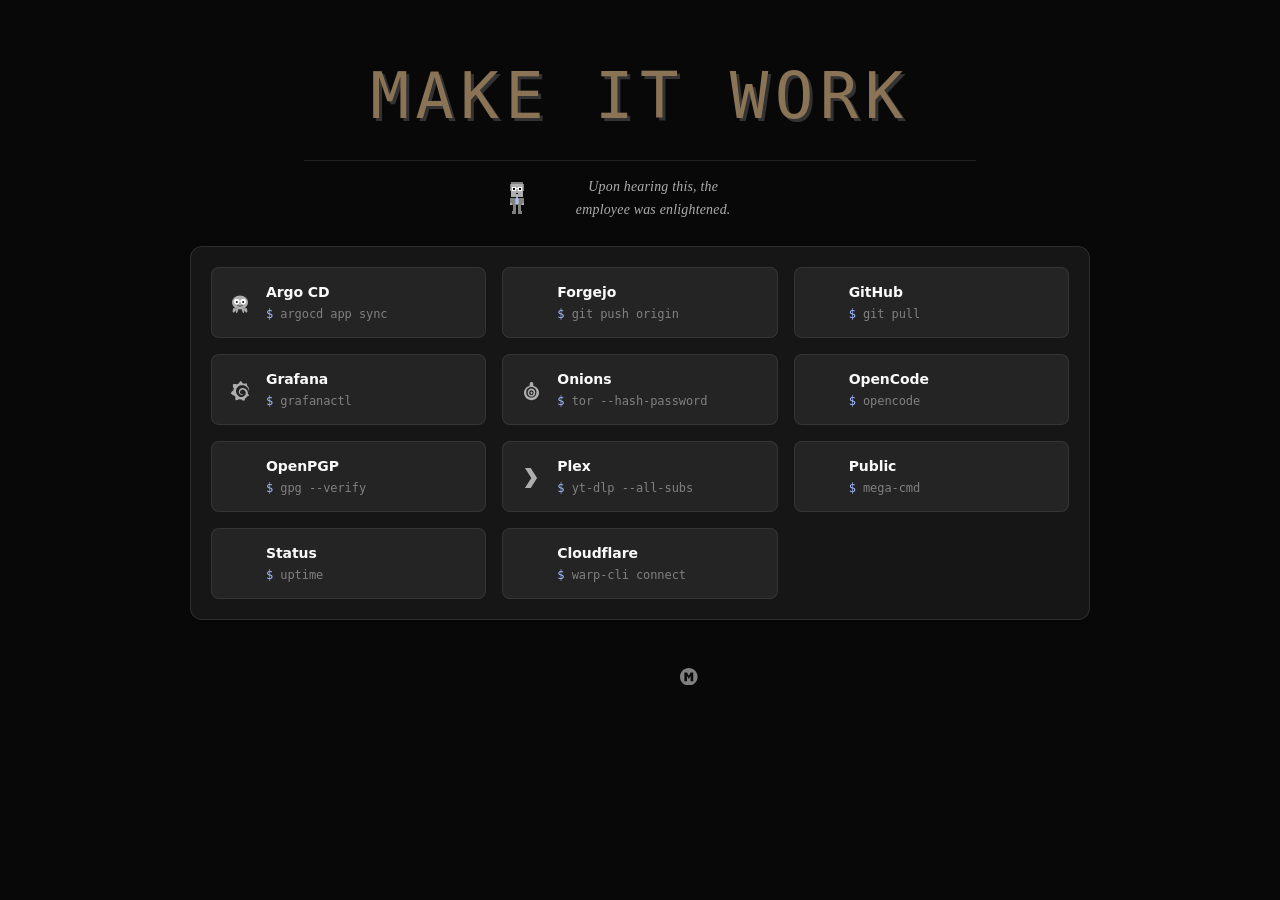
==== makeitwork.cloud/index.html @ a95a4190 "style: exaggerate employee ornament into chibi JRPG sprite Enlarge the koan-ornament head to 12px wi" ====
<!doctype html>
<html lang="en-US">
  <head>
    <title>Make IT Work - Personal DevOps Portal & Cloud Infrastructure</title>
    <meta charset="UTF-8" />
    <meta
      name="description"
      content="A curated collection of self-hosted DevOps tools: Argo CD, Forgejo, Grafana, and more. Personal cloud infrastructure showcase by Steven Welch."
    />
    <meta
      name="keywords"
      content="Make IT Work, DevOps, homelab, self-hosted, AWS, Cloudflare, Kubernetes, k3s, GitOps, Argo CD, Forgejo, Grafana, infrastructure"
    />
    <meta name="author" content="Steven Welch" />
    <meta name="viewport" content="width=device-width, initial-scale=1" />
    <meta name="robots" content="index, follow" />
    <link rel="canonical" href="https://makeitwork.cloud/" />
    <meta
      http-equiv="onion-location"
      content="http://zvr4i7wkppsuj3czsxk3dtdkodbrvobre2ao57z4nebqgyijuwp6znad.onion"
    />
    <meta
      property="og:title"
      content="Make IT Work - Personal DevOps Portal & Cloud Infrastructure"
    />
    <meta
      property="og:description"
      content="A curated collection of self-hosted DevOps tools: Argo CD, Forgejo, Grafana, and more."
    />
    <meta
      property="og:image"
      content="https://makeitwork.cloud/android-chrome-512x512.png"
    />
    <meta property="og:url" content="https://makeitwork.cloud/" />
    <meta property="og:type" content="website" />
    <meta property="og:site_name" content="Make IT Work" />
    <meta name="twitter:card" content="summary_large_image" />
    <meta name="twitter:title" content="Make IT Work - DevOps Portal" />
    <meta
      name="twitter:description"
      content="Personal DevOps infrastructure showcase with self-hosted services."
    />
    <meta
      name="twitter:image"
      content="https://makeitwork.cloud/android-chrome-512x512.png"
    />
    <script type="application/ld+json">
      {
        "@context": "https://schema.org",
        "@type": "WebSite",
        "name": "Make IT Work",
        "url": "https://makeitwork.cloud/",
        "description": "Personal DevOps portal showcasing self-hosted cloud infrastructure and tools",
        "author": {
          "@type": "Person",
          "name": "Steven Welch",
          "email": "steven@makeitwork.cloud",
          "url": "https://github.com/xnoto"
        }
      }
    </script>
    <link rel="icon" type="image/x-icon" href="/favicon.ico" />
    <link rel="icon" type="image/png" sizes="32x32" href="/favicon-32x32.png" />
    <link rel="icon" type="image/png" sizes="16x16" href="/favicon-16x16.png" />
    <link rel="apple-touch-icon" sizes="180x180" href="/apple-touch-icon.png" />
    <link rel="manifest" href="/site.webmanifest" />
    <meta name="theme-color" content="#080808" />
    <meta name="apple-mobile-web-app-capable" content="yes" />
    <meta
      name="apple-mobile-web-app-status-bar-style"
      content="black-translucent"
    />
    <meta name="apple-mobile-web-app-title" content="Make IT Work" />
    <link rel="apple-touch-startup-image" href="/android-chrome-512x512.png" />
    <link
      rel="stylesheet"
      href="https://cdnjs.cloudflare.com/ajax/libs/font-awesome/7.3.0/css/all.min.css"
    />
    <style>
      @font-face {
        font-family: "IBM EGA 8x8";
        src: url("https://cdn.jsdelivr.net/gh/makeitworkcloud/www@fb71ee4457116153f38c1623a35c4ee8bd7130b5/makeitwork.cloud/Web437_IBM_EGA_8x8.woff")
          format("woff");
        font-weight: normal;
        font-style: normal;
        font-display: swap;
      }

      @font-face {
        font-family: "Inter";
        src: url("https://cdn.jsdelivr.net/fontsource/fonts/inter:vf@5.3.0/latin-wght-normal.woff2")
          format("woff2-variations");
        font-weight: 100 900;
        font-style: normal;
        font-display: swap;
      }

      @font-face {
        font-family: "JetBrains Mono";
        src: url("https://cdn.jsdelivr.net/fontsource/fonts/jetbrains-mono:vf@5.3.0/latin-wght-normal.woff2")
          format("woff2-variations");
        font-weight: 100 800;
        font-style: normal;
        font-display: swap;
      }

      /* Design tokens adapted from the OpenCode web client dark theme. */
      :root {
        color-scheme: dark;
        --bg: #080808;
        --surface: #161616;
        --surface-raised: #242424;
        --surface-hover: #2e2e2e;
        --text: #fafafa;
        --text-muted: #aeaeae;
        --text-faint: #808080;
        --accent: #a2bcff;
        --accent-strong: #3b5cf6;
        --accent-strong-hover: #3250df;
        --focus-ring: #7698fd;
        --border: rgba(255, 255, 255, 0.1);
        --border-muted: rgba(255, 255, 255, 0.08);
        --border-strong: rgba(255, 255, 255, 0.2);
        --font-sans: "Inter", system-ui, sans-serif;
        --font-mono: "JetBrains Mono", ui-monospace, monospace;
      }

      * {
        margin: 0;
        padding: 0;
        box-sizing: border-box;
      }

      html {
        font-size: 16px;
      }

      body {
        font-family: var(--font-sans);
        background-color: var(--bg);
        color: var(--text);
        min-height: 100vh;
        display: flex;
        flex-direction: column;
        align-items: center;
        padding: 3rem 1rem;
        line-height: 1.5;
        letter-spacing: -0.005em;
        -webkit-font-smoothing: antialiased;
        -moz-osx-font-smoothing: grayscale;
      }

      .cloud-header {
        text-align: center;
        margin-bottom: 1.5rem;
        opacity: 0;
        animation: fadeIn 0.45s ease-out both;
        display: flex;
        flex-direction: column;
        align-items: center;
        width: 100%;
        --koan-rule-width: 42rem;
      }

      .koan-rule {
        width: var(--koan-rule-width);
        max-width: 100%;
        height: 1px;
        margin: 1rem auto 0;
        background: var(--border);
      }

      .koan-copy {
        display: flex;
        align-items: center;
        justify-content: center;
        gap: 0.65rem;
        margin: 0.85rem auto 0;
      }

      .koan-ornament {
        display: block;
        width: 1rem;
        height: 2rem;
        flex: 0 0 auto;
        animation: employeeFloat 2.8s ease-in-out infinite alternate;
      }

      .koan-ornament svg {
        display: block;
        width: 100%;
        height: 100%;
        overflow: hidden;
        image-rendering: pixelated;
      }

      .koan-ornament .koan-skin,
      .koan-ornament .koan-shirt {
        fill: var(--text-muted);
      }

      .koan-ornament .koan-hair,
      .koan-ornament .koan-suit {
        fill: var(--text-faint);
      }

      .koan-ornament .koan-glasses {
        fill: var(--text);
      }

      .koan-ornament .koan-accent {
        fill: var(--accent);
      }

      .koan-ornament .koan-cutout {
        fill: var(--bg);
      }

      .subheader {
        margin: 0;
        max-width: 34ch;
        padding: 0;
        color: var(--text-muted);
        font-family: ui-serif, Georgia, serif;
        font-size: clamp(0.8rem, 0.75rem + 0.15vw, 0.95rem);
        font-weight: 400;
        font-style: italic;
        line-height: 1.7;
        letter-spacing: 0.015em;
        text-wrap: balance;
      }

      .site-title {
        font-family: "IBM EGA 8x8", monospace;
        color: #8b7355;
        font-size: 4rem;
        font-weight: normal;
        text-shadow: 3px 3px 0 #333;
        letter-spacing: 0.1em;
        animation: flicker 32s ease-in-out infinite;
      }

      @media (max-width: 600px) {
        .site-title {
          font-size: 2.5rem;
        }

        .cloud-header {
          --koan-rule-width: 26.5rem;
        }
      }

      @media (max-width: 400px) {
        .site-title {
          font-size: 24px;
        }

        .cloud-header {
          --koan-rule-width: 15.8rem;
        }
      }

      .portal {
        width: 100%;
        max-width: 900px;
        opacity: 0;
        animation: fadeIn 0.45s ease-out 0.1s both;
      }

      .portal-border {
        background: var(--surface);
        border: 1px solid var(--border);
        border-radius: 12px;
        padding: 1rem;
        box-shadow: 0 1px 2px rgba(0, 0, 0, 0.4);
      }

      @media (min-width: 600px) {
        .portal-border {
          padding: 1.25rem;
        }
      }

      .contact-icons {
        display: flex;
        gap: 1.25rem;
        align-items: center;
        justify-content: center;
        margin-top: 1.25rem;
        padding-top: 1rem;
      }

      .contact-icon {
        color: var(--text-faint);
        font-size: 1.1rem;
        transition: all 0.15s ease;
        padding: 0.4rem;
      }

      .contact-icon:hover {
        color: var(--text);
        transform: translateY(-1px);
      }

      .contact-icon svg {
        width: 1.1rem;
        height: 1.1rem;
        fill: currentColor;
        vertical-align: middle;
      }

      .resource-icon svg {
        width: 1.25rem;
        height: 1.25rem;
        fill: currentColor;
        vertical-align: middle;
      }

      .resource-grid {
        display: grid;
        grid-template-columns: 1fr;
        gap: 0.75rem;
      }

      @media (min-width: 480px) {
        .resource-grid {
          grid-template-columns: repeat(2, 1fr);
        }
      }

      @media (min-width: 768px) {
        .resource-grid {
          grid-template-columns: repeat(3, 1fr);
          gap: 1rem;
        }
      }

      .resource {
        position: relative;
        display: flex;
        align-items: center;
        gap: 0.875rem;
        padding: 0.875rem 1rem;
        background: var(--surface-raised);
        border: 1px solid var(--border-muted);
        border-radius: 8px;
        text-decoration: none;
        color: var(--text);
        transition: all 0.15s ease;
        overflow: hidden;
      }

      .resource:hover {
        background: var(--surface-hover);
        border-color: var(--border-strong);
        box-shadow: 0 4px 12px rgba(0, 0, 0, 0.4);
        transform: translateY(-1px);
      }

      .resource-icon {
        font-size: 1.25rem;
        color: var(--text-muted);
        width: 1.5rem;
        text-align: center;
        transition: all 0.15s ease;
      }

      .resource:hover .resource-icon {
        color: var(--accent);
      }

      .resource-content {
        flex: 1;
        min-width: 0;
      }

      .resource-name {
        font-size: 0.875rem;
        font-weight: 550;
        color: var(--text);
        margin-bottom: 0.125rem;
      }

      .resource-cmd {
        font-family: var(--font-mono);
        font-size: 0.75rem;
        color: var(--text-faint);
      }

      .resource-cmd::before {
        content: "$ ";
        color: var(--accent);
      }

      .resource:focus-visible,
      .contact-icon:focus-visible,
      .install-btn:focus-visible,
      .install-dismiss:focus-visible {
        outline: 2px solid var(--focus-ring);
        outline-offset: 2px;
      }

      ::selection {
        background: rgba(59, 92, 246, 0.35);
      }

      @keyframes fadeIn {
        from {
          opacity: 0;
          transform: translateY(10px);
        }
        to {
          opacity: 1;
          transform: translateY(0);
        }
      }

      @keyframes employeeFloat {
        from {
          transform: translateY(-4px);
        }
        to {
          transform: translateY(4px);
        }
      }

      @keyframes flicker {
        0% {
          opacity: 0.75;
        }
        5% {
          opacity: 0.85;
        }
        10% {
          opacity: 0.7;
        }
        15% {
          opacity: 0.95;
        }
        20% {
          opacity: 0.8;
        }
        25% {
          opacity: 0.88;
        }
        30% {
          opacity: 0.72;
        }
        35% {
          opacity: 1;
        }
        40% {
          opacity: 0.78;
        }
        45% {
          opacity: 0.68;
        }
        50% {
          opacity: 0.9;
        }
        55% {
          opacity: 0.76;
        }
        60% {
          opacity: 1;
        }
        65% {
          opacity: 0.82;
        }
        70% {
          opacity: 0.7;
        }
        75% {
          opacity: 0.92;
        }
        80% {
          opacity: 0.74;
        }
        85% {
          opacity: 0.86;
        }
        90% {
          opacity: 0.71;
        }
        95% {
          opacity: 0.96;
        }
        100% {
          opacity: 0.75;
        }
      }

      @media (prefers-reduced-motion: reduce) {
        .cloud-header,
        .portal {
          animation: none;
          opacity: 1;
        }

        .koan-ornament {
          animation: none;
        }

        .resource,
        .contact-icon,
        .install-banner,
        .install-btn,
        .install-dismiss {
          transition: none;
        }

        .site-title {
          animation: none;
          opacity: 1;
        }
      }

      ::-webkit-scrollbar {
        width: 6px;
      }

      ::-webkit-scrollbar-track {
        background: var(--bg);
      }

      ::-webkit-scrollbar-thumb {
        background: var(--border-strong);
        border-radius: 3px;
      }

      ::-webkit-scrollbar-thumb:hover {
        background: rgba(255, 255, 255, 0.3);
      }

      .install-banner {
        position: fixed;
        bottom: 0;
        left: 0;
        right: 0;
        background: var(--surface-raised);
        border-top: 1px solid var(--border);
        padding: 1rem;
        display: flex;
        align-items: center;
        justify-content: space-between;
        gap: 1rem;
        transform: translateY(100%);
        transition: transform 0.3s ease;
        z-index: 1000;
      }

      .install-banner.visible {
        transform: translateY(0);
      }

      .install-banner-content {
        display: flex;
        align-items: center;
        gap: 0.75rem;
        flex: 1;
        min-width: 0;
      }

      .install-banner-icon {
        width: 40px;
        height: 40px;
        border-radius: 8px;
        flex-shrink: 0;
      }

      .install-banner-text {
        flex: 1;
        min-width: 0;
      }

      .install-banner-title {
        font-size: 0.875rem;
        font-weight: 600;
        color: var(--text);
      }

      .install-banner-subtitle {
        font-family: var(--font-mono);
        font-size: 0.75rem;
        color: var(--text-muted);
      }

      .install-banner-actions {
        display: flex;
        gap: 0.5rem;
        flex-shrink: 0;
      }

      .install-btn {
        background: var(--accent-strong);
        color: #ffffff;
        border: none;
        padding: 0.5rem 1rem;
        font-family: var(--font-sans);
        font-size: 0.8125rem;
        font-weight: 550;
        border-radius: 6px;
        cursor: pointer;
        transition: all 0.15s ease;
      }

      .install-btn:hover {
        background: var(--accent-strong-hover);
      }

      .install-dismiss {
        background: transparent;
        color: var(--text-muted);
        border: 1px solid var(--border-strong);
        border-radius: 6px;
        padding: 0.5rem 0.75rem;
        font-family: var(--font-sans);
        font-size: 0.8125rem;
        cursor: pointer;
        transition: all 0.15s ease;
      }

      .install-dismiss:hover {
        border-color: rgba(255, 255, 255, 0.35);
        color: var(--text);
      }

      .ios-instructions {
        display: none;
        font-family: var(--font-mono);
        font-size: 0.75rem;
        color: var(--text-muted);
        text-align: center;
        padding: 0.5rem;
      }

      .ios-instructions i {
        color: var(--accent);
      }

      @media (max-width: 540px) {
        body {
          padding: 2rem 1rem calc(8rem + env(safe-area-inset-bottom));
        }

        .install-banner {
          align-items: stretch;
          flex-direction: column;
          gap: 0.75rem;
          padding: 0.75rem 1rem calc(0.75rem + env(safe-area-inset-bottom));
        }

        .install-banner-actions {
          width: 100%;
        }

        .install-btn,
        .install-dismiss {
          flex: 1;
        }
      }
    </style>
  </head>
  <body>
    <header class="cloud-header">
      <h1 class="site-title" itemprop="name">MAKE IT WORK</h1>
      <div class="koan-rule" aria-hidden="true"></div>
      <div class="koan-copy">
        <span class="koan-ornament" aria-hidden="true">
          <svg
            viewBox="0 0 16 32"
            focusable="false"
            shape-rendering="crispEdges"
          >
            <g class="koan-hair">
              <rect x="2" y="0" width="12" height="2" />
              <rect x="3" y="2" width="10" height="1" />
              <rect x="1" y="2" width="2" height="7" />
              <rect x="13" y="2" width="2" height="7" />
            </g>
            <g class="koan-skin">
              <rect x="2" y="2" width="12" height="13" />
              <rect x="7" y="15" width="2" height="1" />
              <rect x="1" y="21" width="2" height="2" />
              <rect x="13" y="21" width="2" height="2" />
            </g>
            <g class="koan-glasses">
              <rect x="3" y="5" width="4" height="4" />
              <rect x="9" y="5" width="4" height="4" />
              <rect x="7" y="6" width="2" height="1" />
            </g>
            <g class="koan-cutout">
              <rect x="4" y="6" width="2" height="2" />
              <rect x="10" y="6" width="2" height="2" />
              <rect x="7" y="11" width="2" height="1" />
            </g>
            <g class="koan-suit">
              <rect x="3" y="16" width="10" height="7" />
              <rect x="1" y="16" width="2" height="5" />
              <rect x="13" y="16" width="2" height="5" />
              <rect x="4" y="23" width="3" height="6" />
              <rect x="9" y="23" width="3" height="6" />
              <rect x="3" y="29" width="4" height="3" />
              <rect x="9" y="29" width="4" height="3" />
            </g>
            <g class="koan-shirt">
              <rect x="7" y="16" width="2" height="1" />
              <rect x="6" y="17" width="4" height="5" />
            </g>
            <g class="koan-accent">
              <rect x="7" y="16" width="2" height="1" />
              <rect x="7" y="17" width="2" height="4" />
              <rect x="7" y="21" width="2" height="1" />
            </g>
          </svg>
        </span>
        <p class="subheader">
          Upon hearing this, the employee was enlightened.
        </p>
      </div>
    </header>

    <main class="portal">
      <div class="portal-border">
        <div class="resource-grid">
          <a
            class="resource"
            href="https://argocd.makeitwork.cloud/"
            title="Argo CD GitOps"
          >
            <span class="resource-icon"
              ><svg viewBox="0 0 100 100" xmlns="http://www.w3.org/2000/svg">
                <ellipse cx="50" cy="42" rx="40" ry="35" fill="currentColor" />
                <ellipse cx="34" cy="38" rx="14" ry="14" fill="#fff" />
                <ellipse cx="66" cy="38" rx="14" ry="14" fill="#fff" />
                <circle cx="34" cy="40" r="5" fill="#090B0B" />
                <circle cx="66" cy="40" r="5" fill="#090B0B" />
                <path
                  d="M38 58q12 8 24 0"
                  stroke="#090B0B"
                  stroke-width="3"
                  fill="none"
                  stroke-linecap="round"
                />
                <path
                  d="M18 70q-8 12-4 20c2 4 6 4 8 0l12-18"
                  fill="currentColor"
                />
                <path
                  d="M30 72q-4 14 0 20c2 4 6 3 7-1l5-16"
                  fill="currentColor"
                />
                <path
                  d="M70 72q4 14 0 20c-2 4-6 3-7-1l-5-16"
                  fill="currentColor"
                />
                <path
                  d="M82 70q8 12 4 20c-2 4-6 4-8 0l-12-18"
                  fill="currentColor"
                /></svg
            ></span>
            <div class="resource-content">
              <div class="resource-name">Argo CD</div>
              <div class="resource-cmd">argocd app sync</div>
            </div>
          </a>

          <a
            class="resource"
            href="https://forgejo.makeitwork.cloud/"
            title="Forgejo Self-hosted Git"
          >
            <i class="fa-brands fa-git-alt resource-icon"></i>
            <div class="resource-content">
              <div class="resource-name">Forgejo</div>
              <div class="resource-cmd">git push origin</div>
            </div>
          </a>

          <a
            class="resource"
            href="https://makeitwork.cloud/github"
            title="GitHub Organization"
          >
            <i class="fa-brands fa-github resource-icon"></i>
            <div class="resource-content">
              <div class="resource-name">GitHub</div>
              <div class="resource-cmd">git pull</div>
            </div>
          </a>

          <a
            class="resource"
            href="https://grafana.makeitwork.cloud/"
            title="Grafana Observability"
          >
            <span class="resource-icon"
              ><svg viewBox="0 0 351 365" xmlns="http://www.w3.org/2000/svg">
                <path
                  d="M342 161.2a127.9 127.9 0 0 0-13-45.9 139 139 0 0 0-27-37 53 53 0 0 0-6.2-37.9 56 56 0 0 0-36.5 9.4l-2.3-1a138 138 0 0 0-32.3-8.9l-2-.3A68 68 0 0 0 189.8 1c-27.3 17.3-32.4 41.5-32.4 41.5l-.3 1.4-4.5 1.3-6.2 2.2a161 161 0 0 0-18.4 8.5q-5.8 3.3-11.4 7.1l-1-.4c-37.8-14.4-71.3 2.9-71.3 2.9A103 103 0 0 0 63 135.6l-2.5 7.5a173 173 0 0 0-6.7 32.3C18.8 192.7 8.5 228 8.5 228c29.1 33.5 63.1 35.6 63.1 35.6l.1-.1A154 154 0 0 0 94 293.7c-10.6 30.4 1.5 55.6 1.5 55.6a91 91 0 0 0 58.2-17.7q4.8 1.7 9.8 2.9a143 143 0 0 0 38 4.6h3.6l1.6-.1v.1c15.3 21.8 42.1 24.9 42.1 24.9a67 67 0 0 0 20.2-44.4v-1.8q6-4.2 11.4-9.1 11.5-10.4 19.9-23.3l1.5-2.4c21.6 1.2 36.9-13.4 36.9-13.4a56 56 0 0 0-19.1-35.6l-.3-.2-.2-.2-.5-.3.3-4.1q.3-3.7.2-7.3v-3.8l-.1-1.5l-.1-2-.2-1.9-.2-1.9-.2-1.9-.3-1.9a96 96 0 0 0-12.4-34.6 92 92 0 0 0-41.4-36.7 91 91 0 0 0-38.4-7.9h-3.2l-1.6.1-1.7.1q-3.3.3-6.5.9a71 71 0 0 0-58.3 65.2l-.1 5.2v1.3l.1 1.4.2 2.5a55 55 0 0 0 23.4 39.9 54 54 0 0 0 29.5 9.1h2.6l.9-.1 1.5-.1.4-.1.5-.1.9-.1 1.7-.3 1.6-.4q1.6-.4 3.1-.9 3-1 5.7-2.4t5-3l1.3-1a4 4 0 0 0 .6-5.3 4 4 0 0 0-4.7-.9l-1.2.6a33 33 0 0 1-9 3l-2.5.3-1.3.1h-2.4l-1.5-.1h-.6l-.7-.1-1.4-.2a39 39 0 0 1-21-9.8 38 38 0 0 1-12.6-29l.1-1.8v-.8l.1-.9.5-3.6a48 48 0 0 1 34.1-37.6q3.8-1 7.8-1.4l4-.2h3.1l1.1.1q4.3.3 8.5 1.3a60 60 0 0 1 40.4 31.2q4.1 8 5.5 16.9l.5 4.5.1 1.1.1 1.1v4.3l-.1 2.6a81 81 0 0 1-5.4 23.7q-3.6 9-9.4 17.1a77 77 0 0 1-49 30.4q-4.8.9-9.8 1h-5l-5.3-.3a105 105 0 0 1-40.1-11.5 103 103 0 0 1-54-83.1l-.1-1.3v-8.9a120 120 0 0 1 5-30.7q2.9-10.1 7.1-19.3a109 109 0 0 1 28.9-38 102 102 0 0 1 19.5-12l2.1-.9 2.1-.9q4.2-1.8 8.7-3.1l2.2-.7 2.2-.6 4.5-1.1 2.3-.5 2.3-.5 2.3-.4 1.1-.2 1.2-.2 2.3-.3 2.6-.3 2.6-.3 1.6-.2 1.1-.1.5-.1h.6l2.6-.2 1.3-.1h1l2.2-.1a129 129 0 0 1 25.8 1.9 120 120 0 0 1 56.3 26.8l1.4 1.2 1.3 1.2 2.6 2.4 2.5 2.4 2.4 2.5a131 131 0 0 1 21.3 29.9l.6 1.2.6 1.2 1.1 2.4 1.1 2.3 1 2.3q1.9 4.5 3.3 8.6 2.2 6.6 3.5 11.7a3 3 0 0 0 3 2.1 3 3 0 0 0 2.6-2.8q.2-5.4-.5-12.8"
                /></svg
            ></span>
            <div class="resource-content">
              <div class="resource-name">Grafana</div>
              <div class="resource-cmd">grafanactl</div>
            </div>
          </a>

          <a
            class="resource"
            href="https://onion.makeitwork.cloud"
            title="Onion Services Directory"
          >
            <span class="resource-icon"
              ><svg viewBox="0 0 100 100" xmlns="http://www.w3.org/2000/svg">
                <path
                  d="M50 5c-2 0-4 2-5 5-1 2-2 5-2 8 0 2 0 4 1 6-8 2-15 6-20 12-6 6-9 14-9 23 0 10 4 19 11 26s17 11 27 11 19-4 26-11 11-16 11-26c0-9-3-17-9-23-5-6-12-10-20-12 1-2 1-4 1-6 0-3-1-6-2-8-1-3-3-5-5-5zm2 25c7 0 13 3 18 8s7 11 7 18-2 14-7 19-11 8-18 8-14-3-19-8-7-12-7-19 2-13 7-18 12-8 19-8m0 8c-5 0-10 2-13 6-4 4-6 9-6 14s2 10 6 14c3 4 8 6 13 6s10-2 14-6 5-9 5-14a18.7 18.7 0 0 0-19-20m0 8c3 0 6 1 8 4 2 2 3 5 3 8q0 4.5-3 9c-2 2-5 3-8 3s-6-1-8-3c-2-3-4-6-4-9s2-6 4-8c2-3 5-4 8-4m0 7c-1 0-3 1-4 2s-1 3-1 4c0 2 0 3 1 4s3 2 4 2c2 0 3-1 4-2s2-2 2-4c0-1-1-3-2-4s-2-2-4-2"
                /></svg
            ></span>
            <div class="resource-content">
              <div class="resource-name">Onions</div>
              <div class="resource-cmd">tor --hash-password</div>
            </div>
          </a>

          <a
            class="resource"
            href="https://opencode.makeitwork.cloud/L2hvbWUvb3BlbmNvZGU/session"
            title="OpenCode AI Coding Agent"
          >
            <i class="fa-solid fa-code resource-icon"></i>
            <div class="resource-content">
              <div class="resource-name">OpenCode</div>
              <div class="resource-cmd">opencode</div>
            </div>
          </a>

          <a
            class="resource"
            href="https://keys.openpgp.org/search?q=steven%40makeitwork.cloud"
            title="OpenPGP Keys"
          >
            <i class="fa fa-key resource-icon"></i>
            <div class="resource-content">
              <div class="resource-name">OpenPGP</div>
              <div class="resource-cmd">gpg --verify</div>
            </div>
          </a>

          <a
            class="resource"
            href="https://plex.makeitwork.cloud"
            title="Plex Media Server"
          >
            <span class="resource-icon"
              ><svg viewBox="0 0 24 24" xmlns="http://www.w3.org/2000/svg">
                <path d="M11.6 0H4.7l7.7 12-7.7 12h7l7.6-12z" /></svg
            ></span>
            <div class="resource-content">
              <div class="resource-name">Plex</div>
              <div class="resource-cmd">yt-dlp --all-subs</div>
            </div>
          </a>

          <a
            class="resource"
            href="https://makeitwork.cloud/public"
            title="Public Files"
          >
            <i class="fa fa-cloud-download resource-icon"></i>
            <div class="resource-content">
              <div class="resource-name">Public</div>
              <div class="resource-cmd">mega-cmd</div>
            </div>
          </a>

          <a
            class="resource"
            href="https://status.makeitwork.cloud/"
            title="Status Dashboard"
          >
            <i class="fa-solid fa-chart-simple resource-icon"></i>
            <div class="resource-content">
              <div class="resource-name">Status</div>
              <div class="resource-cmd">uptime</div>
            </div>
          </a>

          <a
            class="resource"
            href="https://makeitworkcloud.cloudflareaccess.com/warp"
            title="Cloudflare WARP"
          >
            <i class="fa-brands fa-cloudflare resource-icon"></i>
            <div class="resource-content">
              <div class="resource-name">Cloudflare</div>
              <div class="resource-cmd">warp-cli connect</div>
            </div>
          </a>
        </div>
      </div>

      <nav class="contact-icons">
        <a
          class="contact-icon"
          href="https://discord.com/users/xnotocode_41639"
          title="Discord"
          ><i class="fa-brands fa-discord"></i
        ></a>
        <a
          class="contact-icon"
          href="mailto:steven@makeitwork.cloud"
          title="Email"
          ><i class="fa fa-envelope"></i
        ></a>
        <a class="contact-icon" href="https://github.com/xnoto" title="GitHub"
          ><i class="fa-brands fa-github"></i
        ></a>
        <a
          class="contact-icon"
          href="https://linkedin.com/in/xnoto/"
          title="LinkedIn"
          ><i class="fa-brands fa-linkedin"></i
        ></a>
        <a class="contact-icon" href="https://mega.nz/C!Kws3DD7J" title="MEGA"
          ><svg viewBox="0 0 24 24" xmlns="http://www.w3.org/2000/svg">
            <path
              d="M12 0C5.373 0 0 5.373 0 12s5.373 12 12 12 12-5.373 12-12S18.627 0 12 0zm6 18h-3.5v-7.5L12 15l-2.5-4.5V18H6V6h3.5l2.5 4.5L14.5 6H18v12z"
            /></svg
        ></a>
        <a
          class="contact-icon"
          href="https://steamcommunity.com/profiles/76561198378593108"
          title="Steam"
          ><i class="fa-brands fa-steam"></i
        ></a>
      </nav>
    </main>

    <div id="installBanner" class="install-banner">
      <div class="install-banner-content">
        <img
          src="/android-chrome-192x192.png"
          alt="Make IT Work - DevOps Portal Icon"
          class="install-banner-icon"
        />
        <div class="install-banner-text">
          <div class="install-banner-title">Install Make IT Work</div>
          <div class="install-banner-subtitle">
            Add to your home screen for quick access
          </div>
          <div id="iosInstructions" class="ios-instructions">
            Tap <i class="fa fa-share-from-square"></i> then "Add to Home
            Screen"
          </div>
        </div>
      </div>
      <div class="install-banner-actions">
        <button id="installBtn" class="install-btn">Install</button>
        <button id="dismissBtn" class="install-dismiss">Not now</button>
      </div>
    </div>

    <script>
      if ("serviceWorker" in navigator) {
        navigator.serviceWorker.register("/sw.js").catch(() => {});
      }

      (() => {
        const banner = document.getElementById("installBanner");
        const installBtn = document.getElementById("installBtn");
        const dismissBtn = document.getElementById("dismissBtn");
        const iosInstructions = document.getElementById("iosInstructions");

        let deferredPrompt = null;
        const DISMISSED_KEY = "pwa-install-dismissed";
        const DISMISS_DURATION = 7 * 24 * 60 * 60 * 1000; // 7 days

        const isStandalone =
          window.matchMedia("(display-mode: standalone)").matches ||
          navigator.standalone === true;
        const dismissedAt = localStorage.getItem(DISMISSED_KEY);
        const wasDismissed =
          dismissedAt &&
          Date.now() - parseInt(dismissedAt, 10) < DISMISS_DURATION;

        if (isStandalone || wasDismissed) return;

        const isIOS =
          /iPad|iPhone|iPod/.test(navigator.userAgent) && !window.MSStream;

        if (isIOS) {
          iosInstructions.style.display = "block";
          installBtn.style.display = "none";
          setTimeout(() => banner.classList.add("visible"), 1000);
        } else {
          window.addEventListener("beforeinstallprompt", (e) => {
            e.preventDefault();
            deferredPrompt = e;
            setTimeout(() => banner.classList.add("visible"), 1000);
          });

          installBtn.addEventListener("click", async () => {
            if (!deferredPrompt) return;
            deferredPrompt.prompt();
            const { outcome } = await deferredPrompt.userChoice;
            if (outcome === "accepted") {
              banner.classList.remove("visible");
            }
            deferredPrompt = null;
          });
        }

        dismissBtn.addEventListener("click", () => {
          localStorage.setItem(DISMISSED_KEY, Date.now().toString());
          banner.classList.remove("visible");
        });

        window.addEventListener("appinstalled", () => {
          banner.classList.remove("visible");
          deferredPrompt = null;
        });
      })();
    </script>
  </body>
</html>
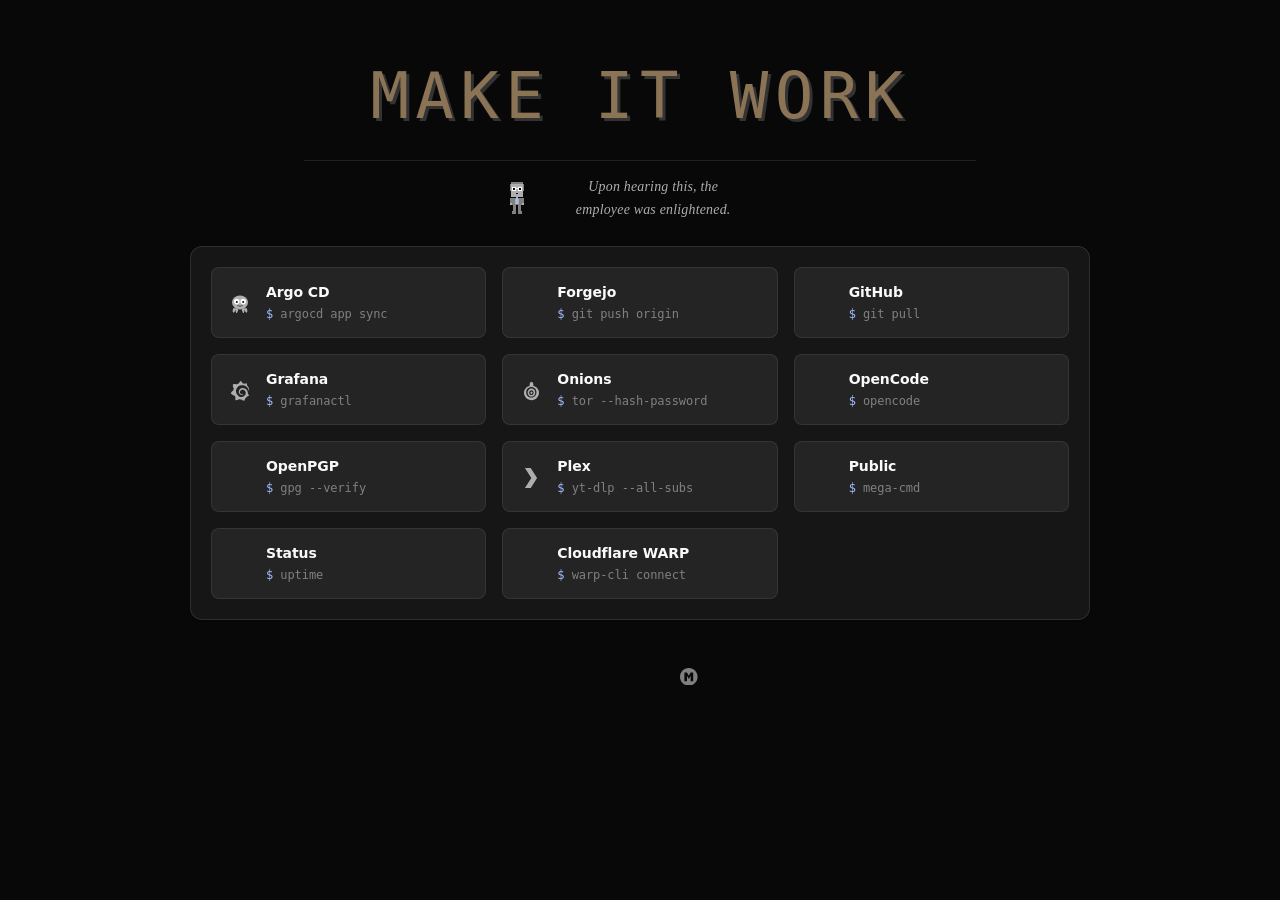
==== commit b84baf25: "fix: restore Cloudflare WARP resource label Reverts an unintended label change in the previous commi" ====
--- a/makeitwork.cloud/index.html
+++ b/makeitwork.cloud/index.html
@@ -893,7 +893,7 @@
           >
             <i class="fa-brands fa-cloudflare resource-icon"></i>
             <div class="resource-content">
-              <div class="resource-name">Cloudflare</div>
+              <div class="resource-name">Cloudflare WARP</div>
               <div class="resource-cmd">warp-cli connect</div>
             </div>
           </a>
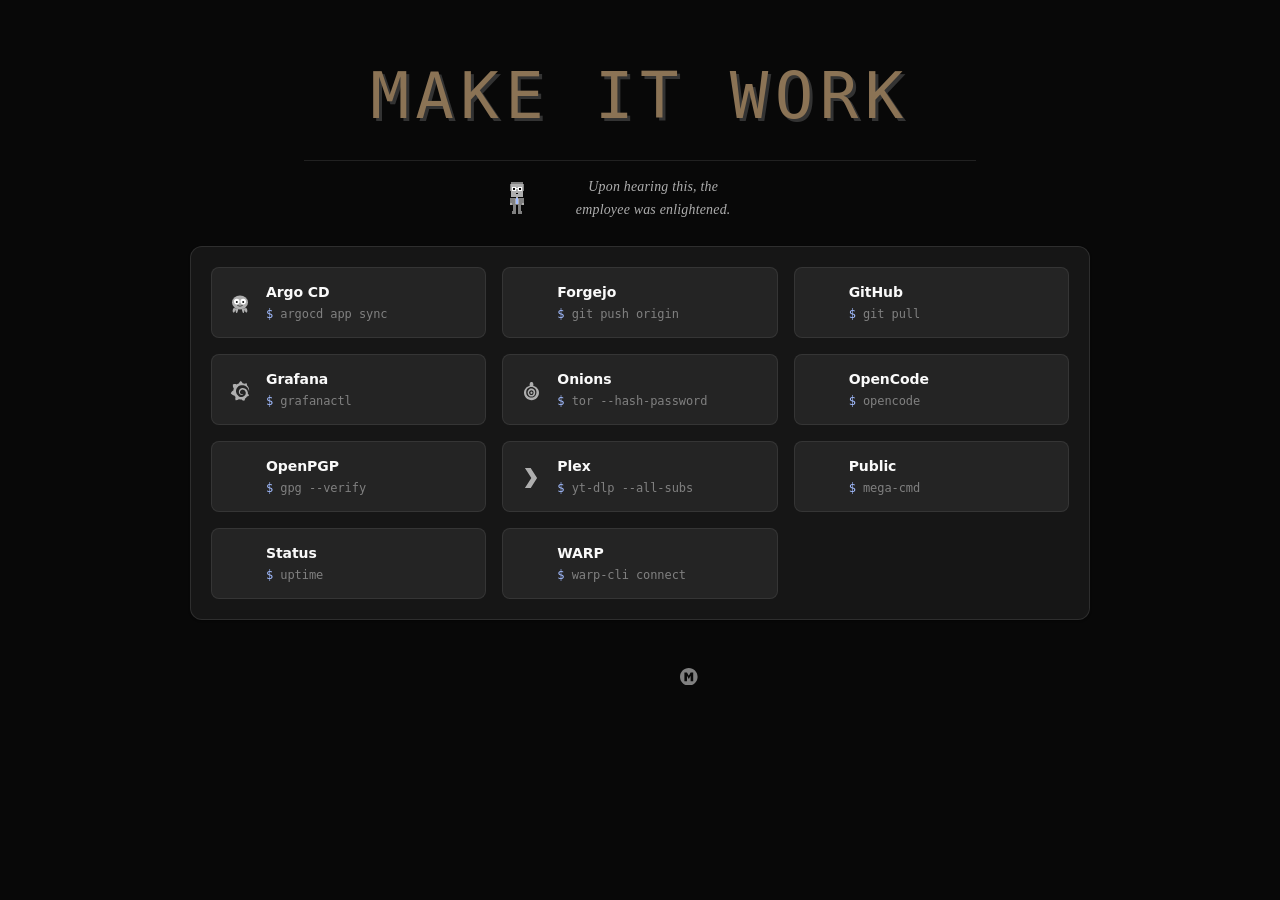
==== commit 681c11a2: "fix: restore WARP resource label to base text Base commit f4a03276 labels the resource "WARP"; resto" ====
--- a/makeitwork.cloud/index.html
+++ b/makeitwork.cloud/index.html
@@ -893,7 +893,7 @@
           >
             <i class="fa-brands fa-cloudflare resource-icon"></i>
             <div class="resource-content">
-              <div class="resource-name">Cloudflare WARP</div>
+              <div class="resource-name">WARP</div>
               <div class="resource-cmd">warp-cli connect</div>
             </div>
           </a>
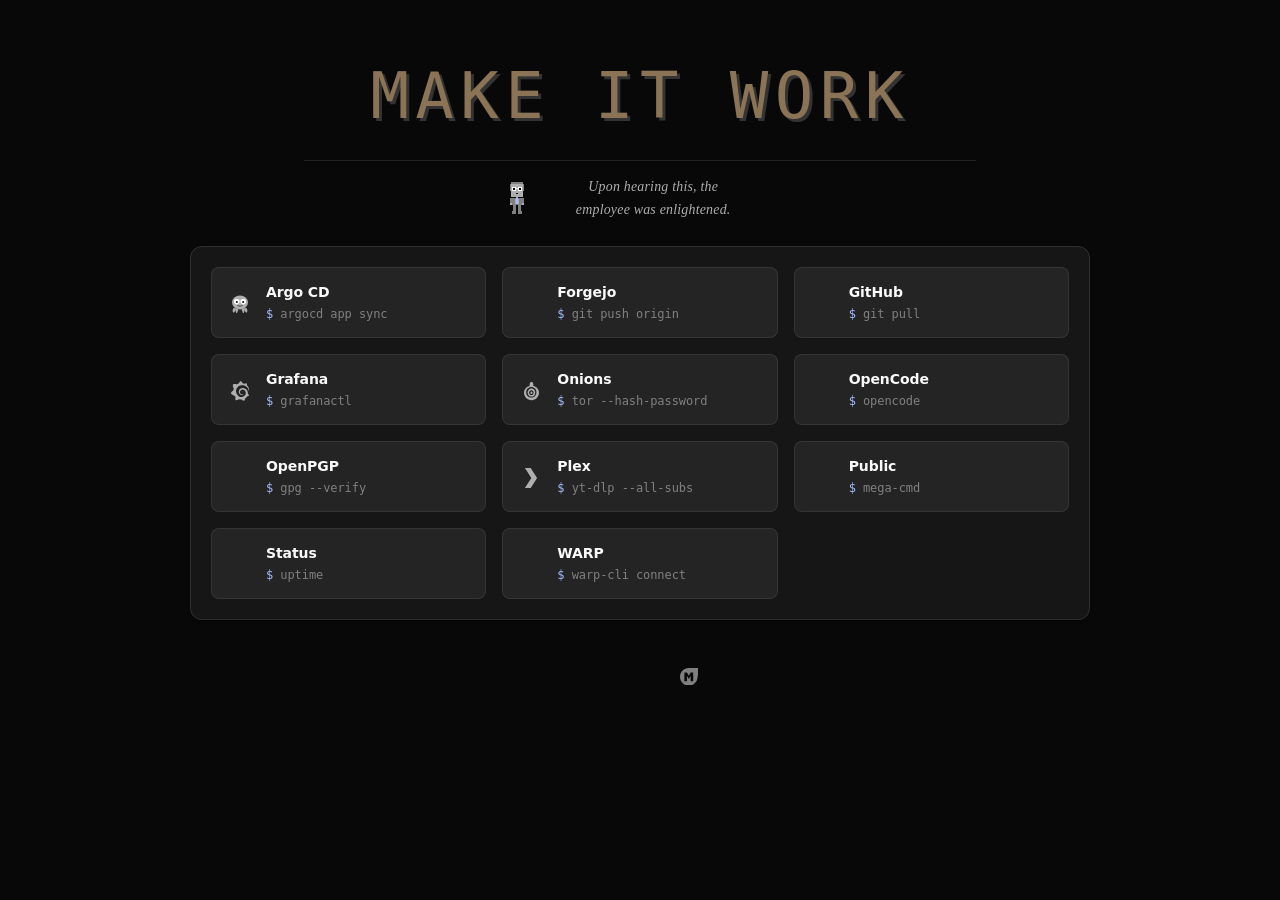
==== commit 3383b384: "Add click/tap celebration interaction to employee koan ornament Replace the decorative aria-hidden s" ====
--- a/makeitwork.cloud/index.html
+++ b/makeitwork.cloud/index.html
@@ -183,6 +183,11 @@
         width: 1rem;
         height: 2rem;
         flex: 0 0 auto;
+        padding: 0;
+        border: none;
+        background: none;
+        color: inherit;
+        cursor: pointer;
         animation: employeeFloat 2.8s ease-in-out infinite alternate;
       }
 
@@ -192,6 +197,7 @@
         height: 100%;
         overflow: hidden;
         image-rendering: pixelated;
+        transform-origin: 50% 100%;
       }
 
       .koan-ornament .koan-skin,
@@ -214,6 +220,10 @@
 
       .koan-ornament .koan-cutout {
         fill: var(--bg);
+      }
+
+      .koan-ornament.koan-celebrating svg {
+        animation: employeeCelebrate 280ms ease-out;
       }
 
       .subheader {
@@ -394,6 +404,7 @@
 
       .resource:focus-visible,
       .contact-icon:focus-visible,
+      .koan-ornament:focus-visible,
       .install-btn:focus-visible,
       .install-dismiss:focus-visible {
         outline: 2px solid var(--focus-ring);
@@ -421,6 +432,25 @@
         }
         to {
           transform: translateY(4px);
+        }
+      }
+
+      @keyframes employeeCelebrate {
+        0% {
+          transform: scale(1, 1);
+          filter: none;
+        }
+        30% {
+          transform: scale(1.15, 0.85);
+          filter: drop-shadow(0 0 4px var(--accent));
+        }
+        60% {
+          transform: scale(0.92, 1.1);
+          filter: drop-shadow(0 0 2px var(--accent));
+        }
+        100% {
+          transform: scale(1, 1);
+          filter: none;
         }
       }
 
@@ -499,6 +529,11 @@
 
         .koan-ornament {
           animation: none;
+        }
+
+        .koan-ornament.koan-celebrating svg {
+          animation: none;
+          filter: none;
         }
 
         .resource,
@@ -666,10 +701,16 @@
       <h1 class="site-title" itemprop="name">MAKE IT WORK</h1>
       <div class="koan-rule" aria-hidden="true"></div>
       <div class="koan-copy">
-        <span class="koan-ornament" aria-hidden="true">
+        <button
+          type="button"
+          class="koan-ornament"
+          id="koanOrnament"
+          aria-label="Celebrate enlightenment"
+        >
           <svg
             viewBox="0 0 16 32"
             focusable="false"
+            aria-hidden="true"
             shape-rendering="crispEdges"
           >
             <g class="koan-hair">
@@ -713,7 +754,7 @@
               <rect x="7" y="21" width="2" height="1" />
             </g>
           </svg>
-        </span>
+        </button>
         <p class="subheader">
           Upon hearing this, the employee was enlightened.
         </p>
@@ -925,7 +966,7 @@
         <a class="contact-icon" href="https://mega.nz/C!Kws3DD7J" title="MEGA"
           ><svg viewBox="0 0 24 24" xmlns="http://www.w3.org/2000/svg">
             <path
-              d="M12 0C5.373 0 0 5.373 0 12s5.373 12 12 12 12-5.373 12-12S18.627 0 12 0zm6 18h-3.5v-7.5L12 15l-2.5-4.5V18H6V6h3.5l2.5 4.5L14.5 6H18v12z"
+              d="M12 0C5.373 0 0 5.373 0 12s5.373 12 12 12 12-5.373 12-12 12-5.373 12-12S18.627 0 12 0zm6 18h-3.5v-7.5L12 15l-2.5-4.5V18H6V6h3.5l2.5 4.5L14.5 6H18v12z"
             /></svg
         ></a>
         <a
@@ -967,6 +1008,31 @@
       }
 
       (() => {
+        const ornament = document.getElementById("koanOrnament");
+        if (!ornament) return;
+        let celebrateTimer = null;
+
+        ornament.addEventListener("click", () => {
+          // Replay the one-shot effect: remove, force reflow, re-add.
+          ornament.classList.remove("koan-celebrating");
+          void ornament.offsetWidth;
+          ornament.classList.add("koan-celebrating");
+          clearTimeout(celebrateTimer);
+          celebrateTimer = setTimeout(
+            () => ornament.classList.remove("koan-celebrating"),
+            300,
+          );
+        });
+
+        ornament.addEventListener("animationend", (e) => {
+          if (e.animationName === "employeeCelebrate") {
+            ornament.classList.remove("koan-celebrating");
+            clearTimeout(celebrateTimer);
+          }
+        });
+      })();
+
+      (() => {
         const banner = document.getElementById("installBanner");
         const installBtn = document.getElementById("installBtn");
         const dismissBtn = document.getElementById("dismissBtn");
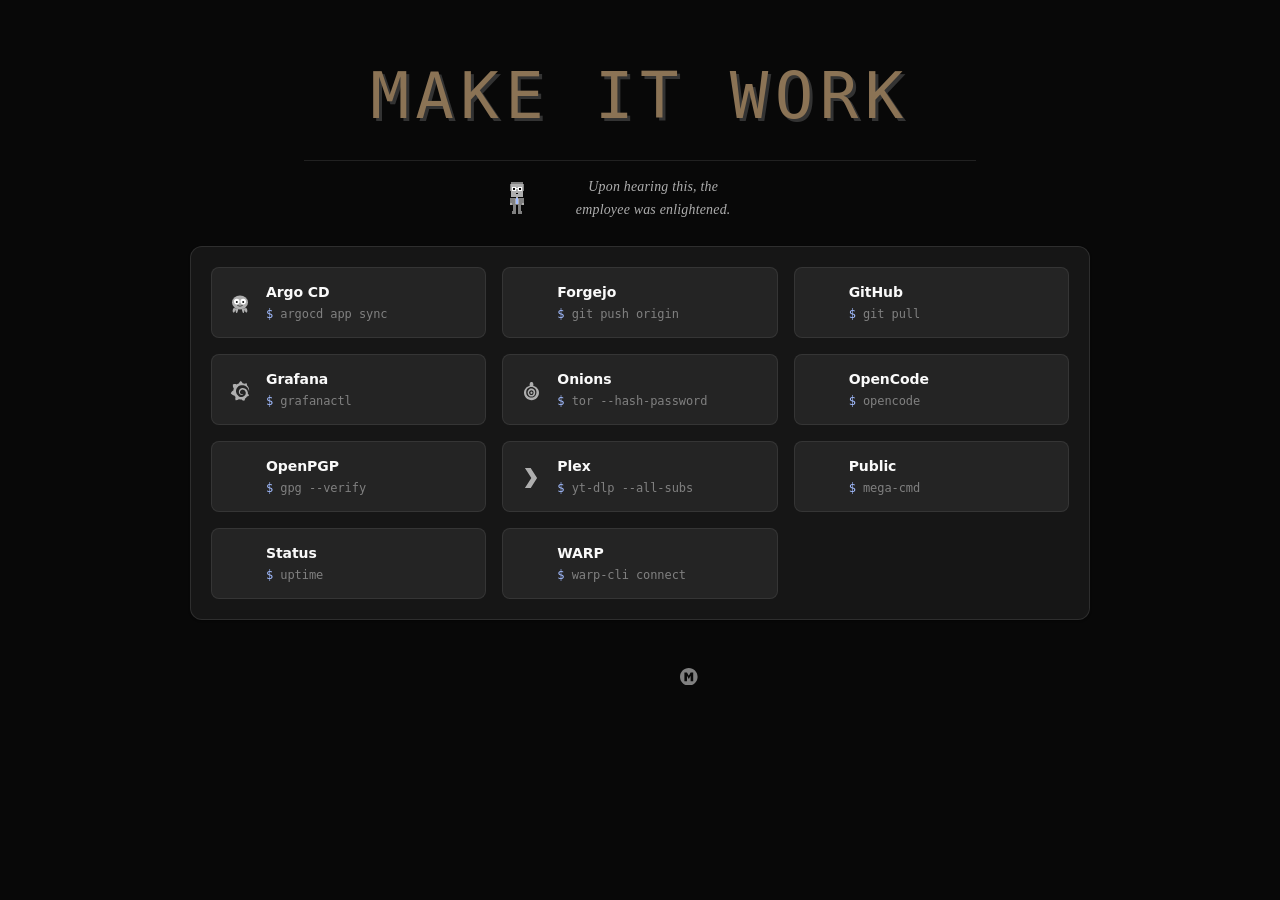
==== commit 7c7ed169: "Fix MEGA contact SVG path regression and widen ornament hit area Commit 3383b384 accidentally insert" ====
--- a/makeitwork.cloud/index.html
+++ b/makeitwork.cloud/index.html
@@ -180,6 +180,7 @@
 
       .koan-ornament {
         display: block;
+        position: relative;
         width: 1rem;
         height: 2rem;
         flex: 0 0 auto;
@@ -189,6 +190,17 @@
         color: inherit;
         cursor: pointer;
         animation: employeeFloat 2.8s ease-in-out infinite alternate;
+      }
+
+      /* Transparent hit-area expansion: keeps the visible 16x32 sprite
+         unchanged while widening the pointer target to 24px. */
+      .koan-ornament::before {
+        content: "";
+        position: absolute;
+        top: 0;
+        bottom: 0;
+        left: -4px;
+        right: -4px;
       }
 
       .koan-ornament svg {
@@ -966,7 +978,7 @@
         <a class="contact-icon" href="https://mega.nz/C!Kws3DD7J" title="MEGA"
           ><svg viewBox="0 0 24 24" xmlns="http://www.w3.org/2000/svg">
             <path
-              d="M12 0C5.373 0 0 5.373 0 12s5.373 12 12 12 12-5.373 12-12 12-5.373 12-12S18.627 0 12 0zm6 18h-3.5v-7.5L12 15l-2.5-4.5V18H6V6h3.5l2.5 4.5L14.5 6H18v12z"
+              d="M12 0C5.373 0 0 5.373 0 12s5.373 12 12 12 12-5.373 12-12S18.627 0 12 0zm6 18h-3.5v-7.5L12 15l-2.5-4.5V18H6V6h3.5l2.5 4.5L14.5 6H18v12z"
             /></svg
         ></a>
         <a
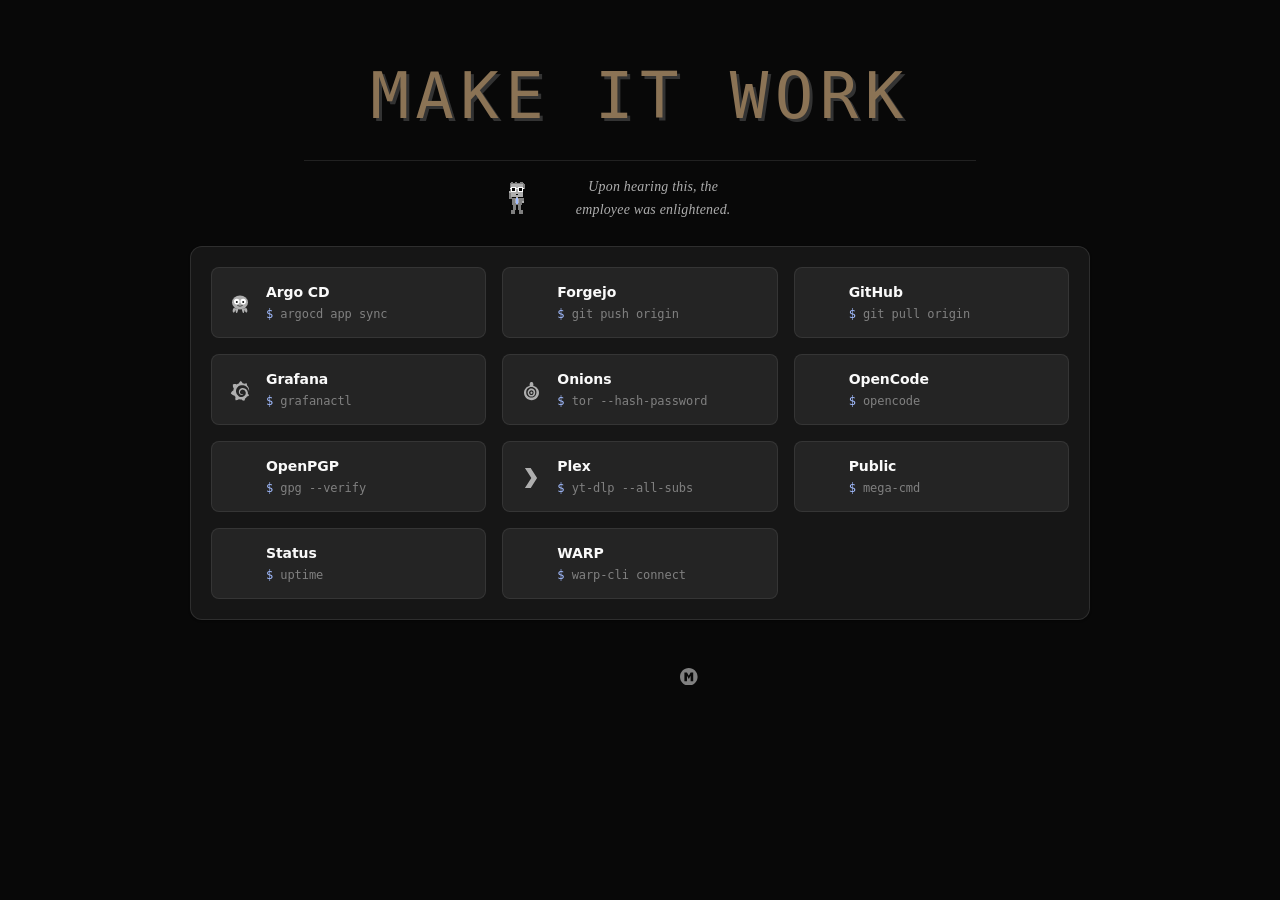
==== commit a76eedf2: "style: exaggerate koanOrnament into chibi JRPG hero employee Rework only the inline SVG rect geometr" ====
--- a/makeitwork.cloud/index.html
+++ b/makeitwork.cloud/index.html
@@ -726,39 +726,44 @@
             shape-rendering="crispEdges"
           >
             <g class="koan-hair">
-              <rect x="2" y="0" width="12" height="2" />
-              <rect x="3" y="2" width="10" height="1" />
-              <rect x="1" y="2" width="2" height="7" />
-              <rect x="13" y="2" width="2" height="7" />
+              <rect x="2" y="0" width="2" height="1" />
+              <rect x="6" y="0" width="2" height="1" />
+              <rect x="11" y="0" width="3" height="1" />
+              <rect x="1" y="1" width="14" height="1" />
+              <rect x="1" y="2" width="2" height="9" />
+              <rect x="14" y="2" width="2" height="5" />
             </g>
             <g class="koan-skin">
               <rect x="2" y="2" width="12" height="13" />
               <rect x="7" y="15" width="2" height="1" />
-              <rect x="1" y="21" width="2" height="2" />
-              <rect x="13" y="21" width="2" height="2" />
+              <rect x="0" y="9" width="2" height="2" />
+              <rect x="13" y="19" width="2" height="2" />
             </g>
             <g class="koan-glasses">
-              <rect x="3" y="5" width="4" height="4" />
-              <rect x="9" y="5" width="4" height="4" />
+              <rect x="2" y="5" width="5" height="5" />
+              <rect x="9" y="5" width="5" height="5" />
               <rect x="7" y="6" width="2" height="1" />
+              <rect x="1" y="6" width="1" height="1" />
+              <rect x="14" y="6" width="1" height="1" />
             </g>
             <g class="koan-cutout">
-              <rect x="4" y="6" width="2" height="2" />
-              <rect x="10" y="6" width="2" height="2" />
-              <rect x="7" y="11" width="2" height="1" />
+              <rect x="3" y="6" width="3" height="3" />
+              <rect x="10" y="6" width="3" height="3" />
+              <rect x="7" y="12" width="2" height="1" />
             </g>
             <g class="koan-suit">
+              <rect x="0" y="11" width="2" height="5" />
+              <rect x="0" y="15" width="3" height="2" />
               <rect x="3" y="16" width="10" height="7" />
-              <rect x="1" y="16" width="2" height="5" />
-              <rect x="13" y="16" width="2" height="5" />
-              <rect x="4" y="23" width="3" height="6" />
-              <rect x="9" y="23" width="3" height="6" />
-              <rect x="3" y="29" width="4" height="3" />
-              <rect x="9" y="29" width="4" height="3" />
+              <rect x="13" y="16" width="2" height="3" />
+              <rect x="4" y="23" width="3" height="5" />
+              <rect x="9" y="23" width="3" height="5" />
+              <rect x="2" y="28" width="4" height="4" />
+              <rect x="10" y="28" width="4" height="4" />
             </g>
             <g class="koan-shirt">
               <rect x="7" y="16" width="2" height="1" />
-              <rect x="6" y="17" width="4" height="5" />
+              <rect x="6" y="17" width="4" height="4" />
             </g>
             <g class="koan-accent">
               <rect x="7" y="16" width="2" height="1" />
@@ -838,7 +843,7 @@
             <i class="fa-brands fa-github resource-icon"></i>
             <div class="resource-content">
               <div class="resource-name">GitHub</div>
-              <div class="resource-cmd">git pull</div>
+              <div class="resource-cmd">git pull origin</div>
             </div>
           </a>
 
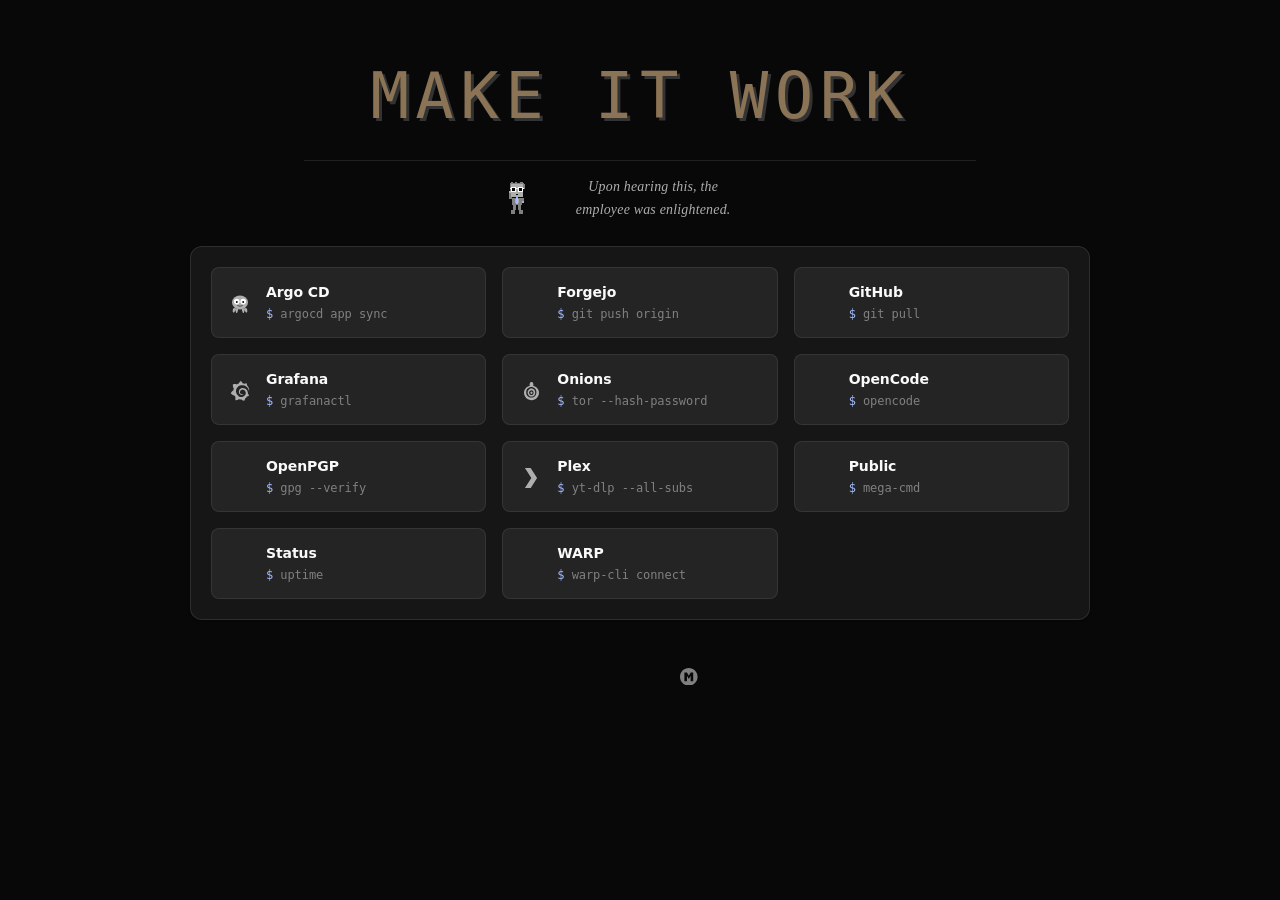
==== commit 31219f1c: "fix: restore original "git pull" copy in resource card Reverts an unintended copy change introduced " ====
--- a/makeitwork.cloud/index.html
+++ b/makeitwork.cloud/index.html
@@ -843,7 +843,7 @@
             <i class="fa-brands fa-github resource-icon"></i>
             <div class="resource-content">
               <div class="resource-name">GitHub</div>
-              <div class="resource-cmd">git pull origin</div>
+              <div class="resource-cmd">git pull</div>
             </div>
           </a>
 
